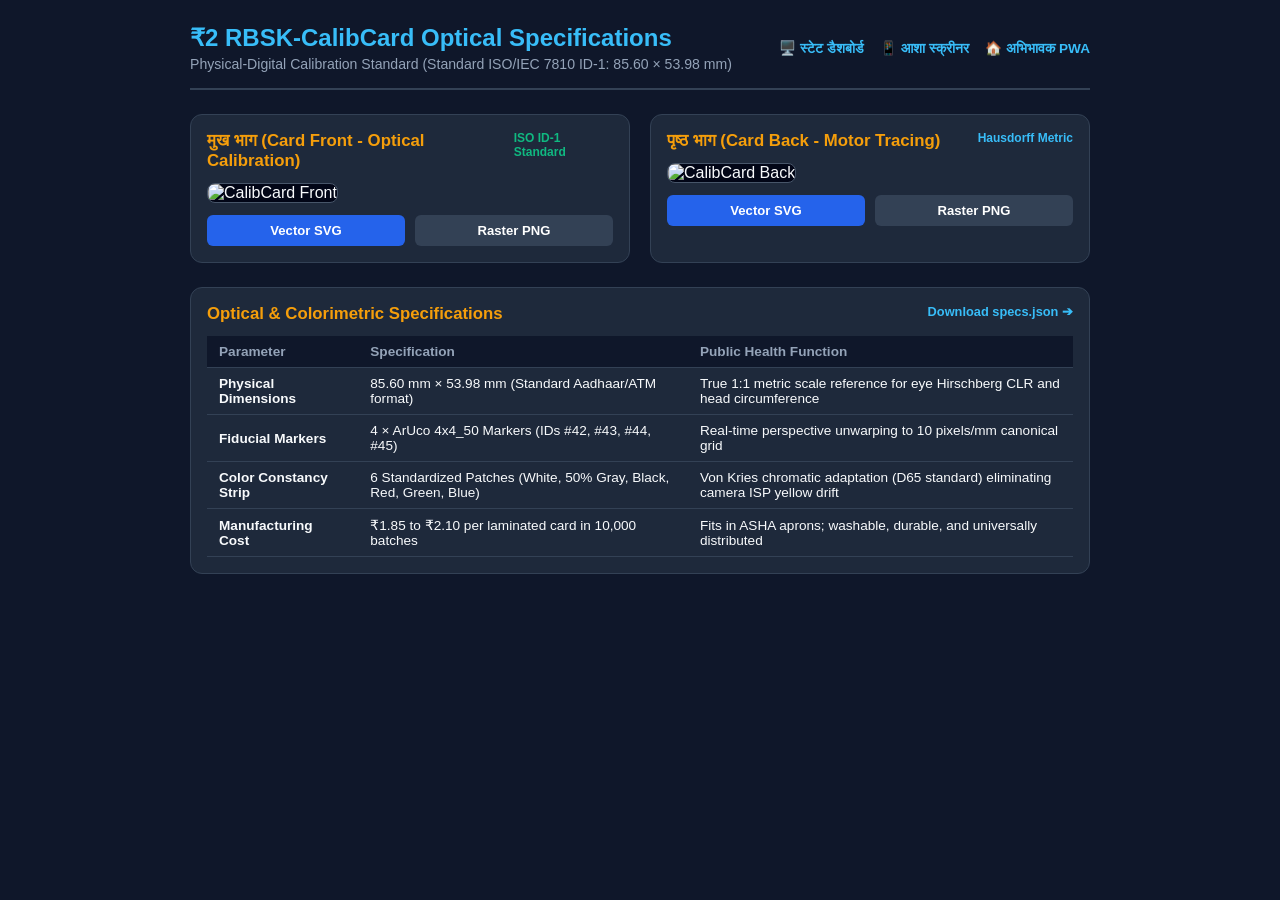
==== calibcard/index.html @ 4191f53c "Bal-Setu: Complete offline-first edge AI child health screening SDK and 4-tier care orchestration la" ====
<!DOCTYPE html>
<html lang="en">
<head>
  <meta charset="UTF-8">
  <meta name="viewport" content="width=device-width, initial-scale=1.0">
  <title>₹2 RBSK-CalibCard Optical Specifications & Assets | Bal-Setu</title>
  <style>
    body {
      font-family: -apple-system, BlinkMacSystemFont, "Segoe UI", Roboto, sans-serif;
      background: #0f172a;
      color: #f8fafc;
      margin: 0;
      padding: 24px;
      display: flex;
      flex-direction: column;
      align-items: center;
    }
    .container {
      max-width: 900px;
      width: 100%;
    }
    header {
      border-bottom: 2px solid #334155;
      padding-bottom: 16px;
      margin-bottom: 24px;
      display: flex;
      justify-content: space-between;
      align-items: center;
      flex-wrap: wrap;
      gap: 12px;
    }
    h1 { font-size: 1.5rem; margin: 0; color: #38bdf8; }
    p.sub { color: #94a3b8; font-size: 0.88rem; margin: 4px 0 0 0; }
    .nav-links a {
      color: #38bdf8;
      text-decoration: none;
      font-weight: 700;
      font-size: 0.85rem;
      margin-left: 12px;
    }
    .card-grid {
      display: grid;
      grid-template-columns: repeat(auto-fit, minmax(380px, 1fr));
      gap: 20px;
      margin-bottom: 24px;
    }
    .card-box {
      background: #1e293b;
      border: 1px solid #334155;
      border-radius: 12px;
      padding: 16px;
    }
    .card-title {
      font-size: 1.05rem;
      font-weight: 700;
      margin-bottom: 12px;
      color: #f59e0b;
      display: flex;
      justify-content: space-between;
    }
    .card-img {
      width: 100%;
      height: 240px;
      object-fit: contain;
      background: #020617;
      border-radius: 8px;
      border: 1px solid #475569;
      margin-bottom: 12px;
    }
    .btn-row {
      display: flex;
      gap: 10px;
    }
    .btn {
      flex: 1;
      padding: 8px 12px;
      background: #2563eb;
      color: #fff;
      text-decoration: none;
      border-radius: 6px;
      text-align: center;
      font-size: 0.82rem;
      font-weight: 700;
    }
    .btn-sec {
      background: #334155;
    }
    table {
      width: 100%;
      border-collapse: collapse;
      font-size: 0.85rem;
      margin-top: 10px;
    }
    th, td {
      padding: 8px 12px;
      border-bottom: 1px solid #334155;
      text-align: left;
    }
    th { background: #0f172a; color: #94a3b8; }
  </style>
</head>
<body>
  <div class="container">
    <header>
      <div>
        <h1>₹2 RBSK-CalibCard Optical Specifications</h1>
        <p class="sub">Physical-Digital Calibration Standard (Standard ISO/IEC 7810 ID-1: 85.60 × 53.98 mm)</p>
      </div>
      <div class="nav-links">
        <a href="/">🖥️ स्टेट डैशबोर्ड</a>
        <a href="/worker/">📱 आशा स्क्रीनर</a>
        <a href="/pwa/">🏠 अभिभावक PWA</a>
      </div>
    </header>

    <div class="card-grid">
      <!-- Front Side -->
      <div class="card-box">
        <div class="card-title">
          <span>मुख भाग (Card Front - Optical Calibration)</span>
          <span style="font-size: 0.75rem; color: #10b981;">ISO ID-1 Standard</span>
        </div>
        <img src="/calibcard-assets/calibcard_front.png" class="card-img" alt="CalibCard Front">
        <div class="btn-row">
          <a href="/calibcard-assets/calibcard_front.svg" target="_blank" class="btn">Vector SVG</a>
          <a href="/calibcard-assets/calibcard_front.png" target="_blank" class="btn btn-sec">Raster PNG</a>
        </div>
      </div>

      <!-- Back Side -->
      <div class="card-box">
        <div class="card-title">
          <span>पृष्ठ भाग (Card Back - Motor Tracing)</span>
          <span style="font-size: 0.75rem; color: #38bdf8;">Hausdorff Metric</span>
        </div>
        <img src="/calibcard-assets/calibcard_back.png" class="card-img" alt="CalibCard Back">
        <div class="btn-row">
          <a href="/calibcard-assets/calibcard_back.svg" target="_blank" class="btn">Vector SVG</a>
          <a href="/calibcard-assets/calibcard_back.png" target="_blank" class="btn btn-sec">Raster PNG</a>
        </div>
      </div>
    </div>

    <!-- Specifications Table -->
    <div class="card-box">
      <div class="card-title">
        <span>Optical & Colorimetric Specifications</span>
        <a href="/calibcard-assets/calibcard_specs.json" target="_blank" style="color: #38bdf8; font-size: 0.8rem; text-decoration: none;">Download specs.json ➔</a>
      </div>
      <table>
        <thead>
          <tr>
            <th>Parameter</th>
            <th>Specification</th>
            <th>Public Health Function</th>
          </tr>
        </thead>
        <tbody>
          <tr>
            <td><strong>Physical Dimensions</strong></td>
            <td>85.60 mm × 53.98 mm (Standard Aadhaar/ATM format)</td>
            <td>True 1:1 metric scale reference for eye Hirschberg CLR and head circumference</td>
          </tr>
          <tr>
            <td><strong>Fiducial Markers</strong></td>
            <td>4 × ArUco 4x4_50 Markers (IDs #42, #43, #44, #45)</td>
            <td>Real-time perspective unwarping to 10 pixels/mm canonical grid</td>
          </tr>
          <tr>
            <td><strong>Color Constancy Strip</strong></td>
            <td>6 Standardized Patches (White, 50% Gray, Black, Red, Green, Blue)</td>
            <td>Von Kries chromatic adaptation (D65 standard) eliminating camera ISP yellow drift</td>
          </tr>
          <tr>
            <td><strong>Manufacturing Cost</strong></td>
            <td>₹1.85 to ₹2.10 per laminated card in 10,000 batches</td>
            <td>Fits in ASHA aprons; washable, durable, and universally distributed</td>
          </tr>
        </tbody>
      </table>
    </div>
  </div>
</body>
</html>
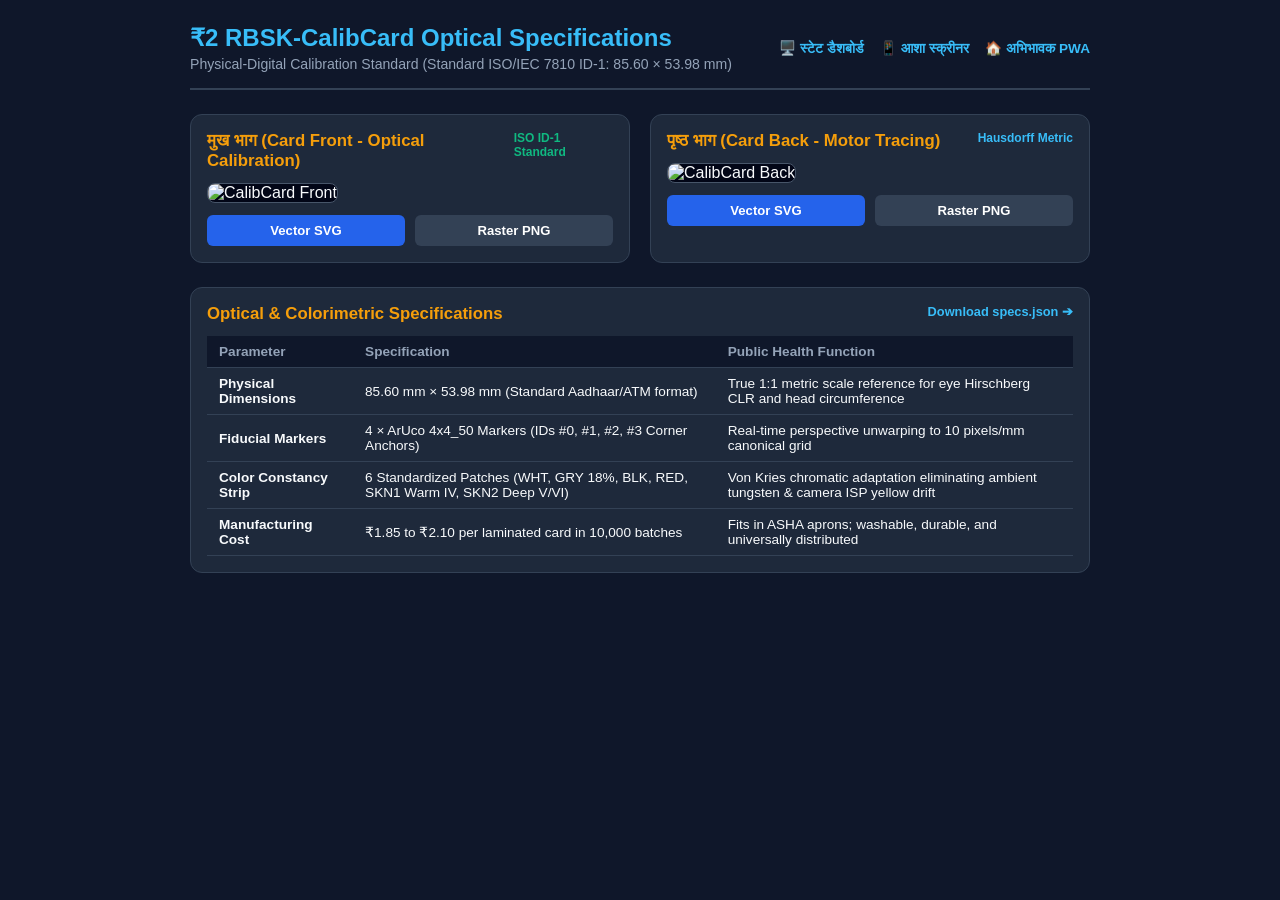
==== commit 83a97a2f: "fix(prod): resolve all audit findings across offline PWAs, CV calibration, ML transparency, and poli" ====
--- a/calibcard/index.html
+++ b/calibcard/index.html
@@ -163,13 +163,13 @@
           </tr>
           <tr>
             <td><strong>Fiducial Markers</strong></td>
-            <td>4 × ArUco 4x4_50 Markers (IDs #42, #43, #44, #45)</td>
+            <td>4 × ArUco 4x4_50 Markers (IDs #0, #1, #2, #3 Corner Anchors)</td>
             <td>Real-time perspective unwarping to 10 pixels/mm canonical grid</td>
           </tr>
           <tr>
             <td><strong>Color Constancy Strip</strong></td>
-            <td>6 Standardized Patches (White, 50% Gray, Black, Red, Green, Blue)</td>
-            <td>Von Kries chromatic adaptation (D65 standard) eliminating camera ISP yellow drift</td>
+            <td>6 Standardized Patches (WHT, GRY 18%, BLK, RED, SKN1 Warm IV, SKN2 Deep V/VI)</td>
+            <td>Von Kries chromatic adaptation eliminating ambient tungsten & camera ISP yellow drift</td>
           </tr>
           <tr>
             <td><strong>Manufacturing Cost</strong></td>
